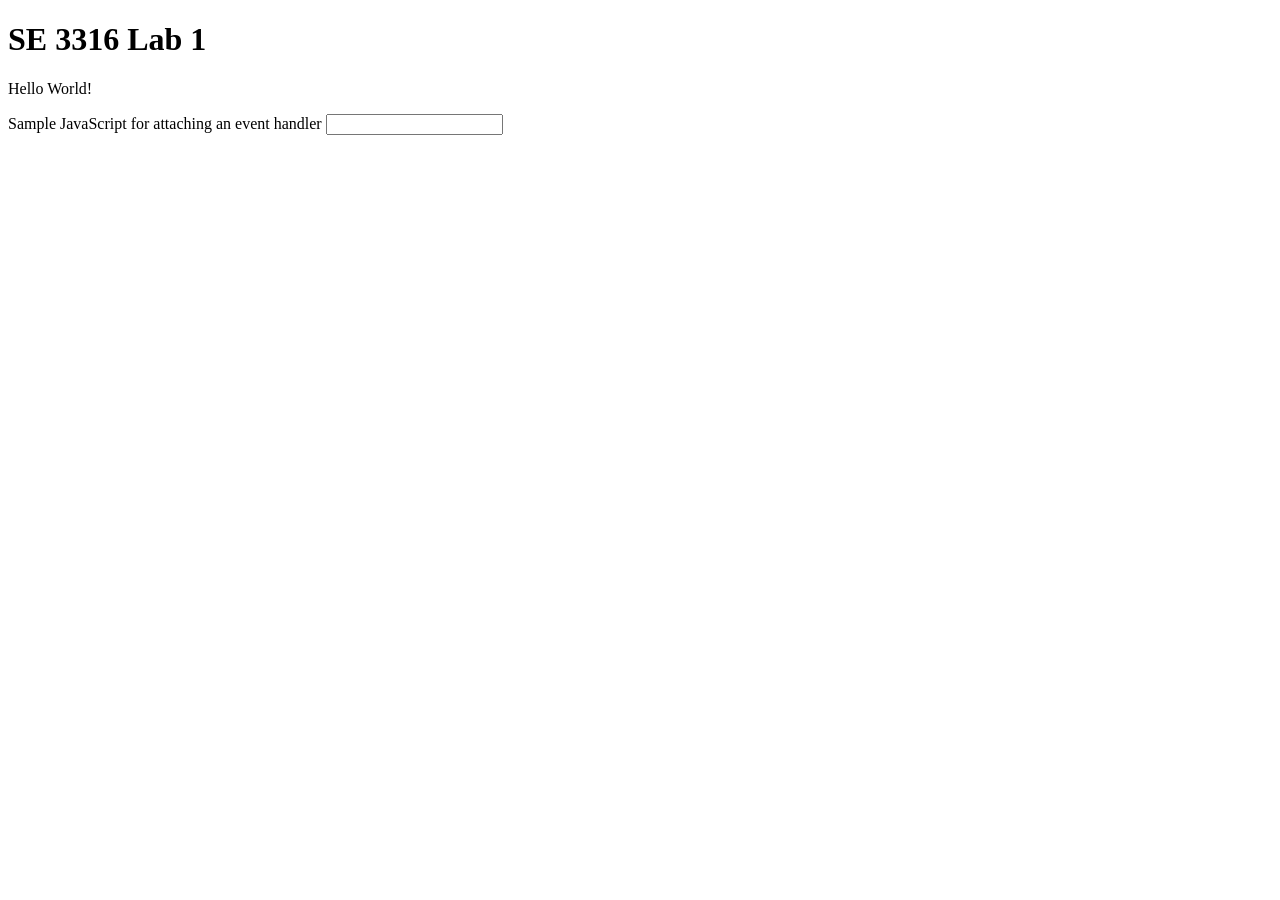
==== se3316lab1/index.html @ ab2d47ea "First commit - skeleton HTML" ====
<!DOCTYPE html>
<html lang="en">
<head>
<meta charset="utf-8">
<title>SE 3316 Lab 1</title>
<meta name="description" content="">
<meta name="author" content="">
<link rel="stylesheet" href="">
</head>
<body>
<!-- Place your content here -->
<h1>SE 3316 Lab 1</h1>
<p>Hello World!</p>

<!-- Embedded JavaScript go here -->
</body>
</html>
Sample JavaScript for attaching an event handler
 <input type="text" onkeypress="myFunction()">
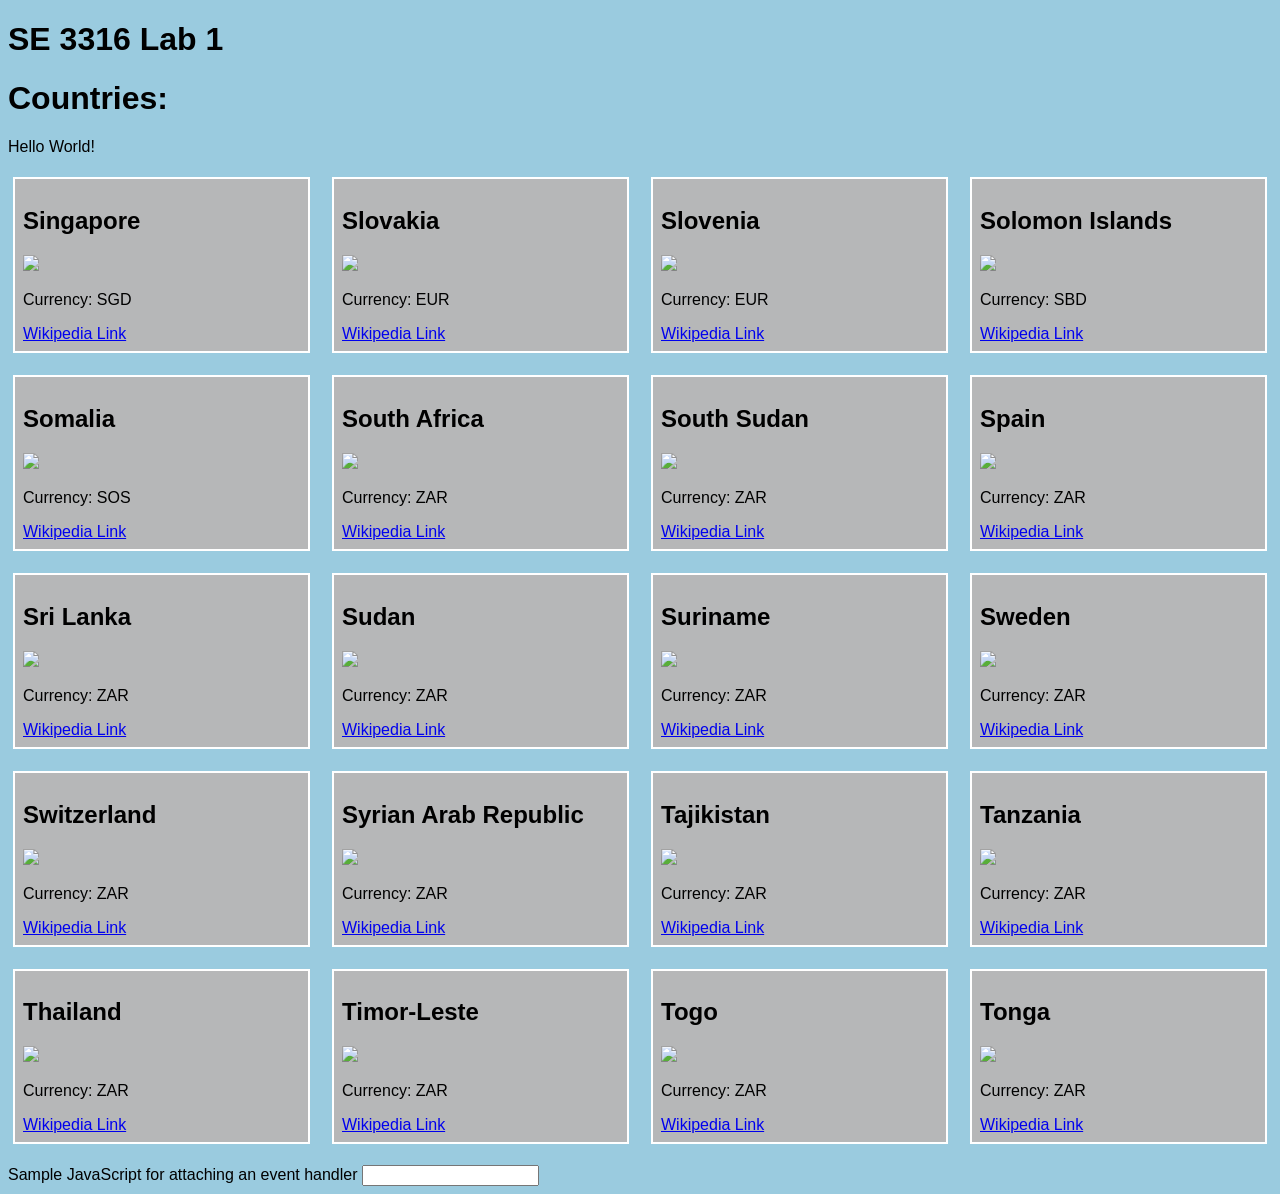
==== commit b9e05ae5: "Didn't commit html file, added list items" ====
--- a/se3316lab1/index.html
+++ b/se3316lab1/index.html
@@ -5,12 +5,138 @@
 <title>SE 3316 Lab 1</title>
 <meta name="description" content="">
 <meta name="author" content="">
-<link rel="stylesheet" href="">
+<link rel="stylesheet" href="style.css">
 </head>
 <body>
 <!-- Place your content here -->
 <h1>SE 3316 Lab 1</h1>
+<h1> Countries:</h1>
 <p>Hello World!</p>
+
+<!-- unordered list of countires-->
+<ul class="countries">
+    <li>
+        <h2>Singapore</h2>
+        <img src="insertimage.png">
+        <p>Currency: SGD</p>
+        <a href="https://en.wikipedia.org/wiki/Singapore">Wikipedia Link</a>
+    </li>
+    <li>
+        <h2>Slovakia</h2>
+        <img src="insertimage.png">
+        <p>Currency: EUR</p>
+        <a href="https://en.wikipedia.org/wiki/Slovakia">Wikipedia Link</a>
+    </li>
+    <li>
+        <h2>Slovenia</h2>
+        <img src="insertimage.png">
+        <p>Currency: EUR</p>
+        <a href="https://en.wikipedia.org/wiki/Slovenia">Wikipedia Link</a>
+    </li>
+    <li>
+        <h2>Solomon Islands</h2>
+        <img src="insertimage.png">
+        <p>Currency: SBD</p>
+        <a href="https://en.wikipedia.org/wiki/Solomon_Islands">Wikipedia Link</a>
+    </li>
+    <li>
+        <h2>Somalia</h2>
+        <img src="insertimage.png">
+        <p>Currency: SOS</p>
+        <a href="https://en.wikipedia.org/wiki/Somalia">Wikipedia Link</a>
+    </li>
+    <li>
+        <h2>South Africa</h2>
+        <img src="insertimage.png">
+        <p>Currency: ZAR</p>
+        <a href="https://en.wikipedia.org/wiki/South_Africa">Wikipedia Link</a>
+    </li>
+    <li>
+        <h2>South Sudan</h2>
+        <img src="insertimage.png">
+        <p>Currency: ZAR</p> <!-- change currency from here-->
+        <a href="https://en.wikipedia.org/wiki/South_Sudan">Wikipedia Link</a>
+    </li>
+    <li>
+        <h2>Spain</h2>
+        <img src="insertimage.png">
+        <p>Currency: ZAR</p>
+        <a href="https://en.wikipedia.org/wiki/Spain">Wikipedia Link</a>
+    </li>
+    <li>
+        <h2>Sri Lanka</h2>
+        <img src="insertimage.png">
+        <p>Currency: ZAR</p>
+        <a href="https://en.wikipedia.org/wiki/Sri_Lanka">Wikipedia Link</a>
+    </li>
+    <li>
+        <h2>Sudan</h2>
+        <img src="insertimage.png">
+        <p>Currency: ZAR</p>
+        <a href="https://en.wikipedia.org/wiki/Sudan">Wikipedia Link</a>
+    </li>
+    <li>
+        <h2>Suriname</h2>
+        <img src="insertimage.png">
+        <p>Currency: ZAR</p>
+        <a href="https://en.wikipedia.org/wiki/Suriname">Wikipedia Link</a>
+    </li>
+    <li>
+        <h2>Sweden</h2>
+        <img src="insertimage.png">
+        <p>Currency: ZAR</p>
+        <a href="https://en.wikipedia.org/wiki/Sweden">Wikipedia Link</a>
+    </li>
+    <li>
+        <h2>Switzerland</h2>
+        <img src="insertimage.png">
+        <p>Currency: ZAR</p>
+        <a href="https://en.wikipedia.org/wiki/Switzerland">Wikipedia Link</a>
+    </li>
+    <li>
+        <h2>Syrian Arab Republic</h2>
+        <img src="insertimage.png">
+        <p>Currency: ZAR</p>
+        <a href="https://en.wikipedia.org/wiki/Syrian_Arab_Republic">Wikipedia Link</a>
+    </li>
+    <li>
+        <h2>Tajikistan</h2>
+        <img src="insertimage.png">
+        <p>Currency: ZAR</p>
+        <a href="https://en.wikipedia.org/wiki/Tajikistan">Wikipedia Link</a>
+    </li>
+    <li>
+        <h2>Tanzania</h2>
+        <img src="insertimage.png">
+        <p>Currency: ZAR</p>
+        <a href="https://en.wikipedia.org/wiki/Tanzania">Wikipedia Link</a>
+    </li>
+    <li>
+        <h2>Thailand</h2>
+        <img src="insertimage.png">
+        <p>Currency: ZAR</p>
+        <a href="https://en.wikipedia.org/wiki/Thailand">Wikipedia Link</a>
+    </li>
+    <li>
+        <h2>Timor-Leste</h2>
+        <img src="insertimage.png">
+        <p>Currency: ZAR</p>
+        <a href="https://en.wikipedia.org/wiki/East_Timor">Wikipedia Link</a>
+    </li>
+    <li>
+        <h2>Togo</h2>
+        <img src="insertimage.png">
+        <p>Currency: ZAR</p>
+        <a href="https://en.wikipedia.org/wiki/Togo">Wikipedia Link</a>
+    </li>
+    <li>
+        <h2>Tonga</h2>
+        <img src="insertimage.png">
+        <p>Currency: ZAR</p>
+        <a href="https://en.wikipedia.org/wiki/Tonga">Wikipedia Link</a>
+    </li>
+    
+</ul>
 
 <!-- Embedded JavaScript go here -->
 </body>
--- a/se3316lab1/style.css
+++ b/se3316lab1/style.css
@@ -0,0 +1,19 @@
+ html, body {
+    background-color: #9ACBDF; /* sets entire page colour */
+    font-family: "Calibri", sans-serif; /* sets entire documents text font */
+} 
+
+.countries { /* references all country elements from unordered list*/
+    list-style-type: none; /*removes bullet points*/
+    padding: 0;
+    display: grid; /* css property grid defines elements to show as grids */
+    grid-template-columns: repeat(4, 1fr); /* 4 columns */
+    gap: 12px; /* distance between each country element */
+}
+
+.countries li { /* references all list items from unordered list countries*/
+    border: 2px solid #FFFFFFFF; /* adds a border around each country list item */
+    margin: 5px; /* margin of border set to 5 pixels */
+    padding: 8px; /* padding set to 8 pixels*/
+    background-color: #B6B7B8; /* sets background colour of each list item */
+}
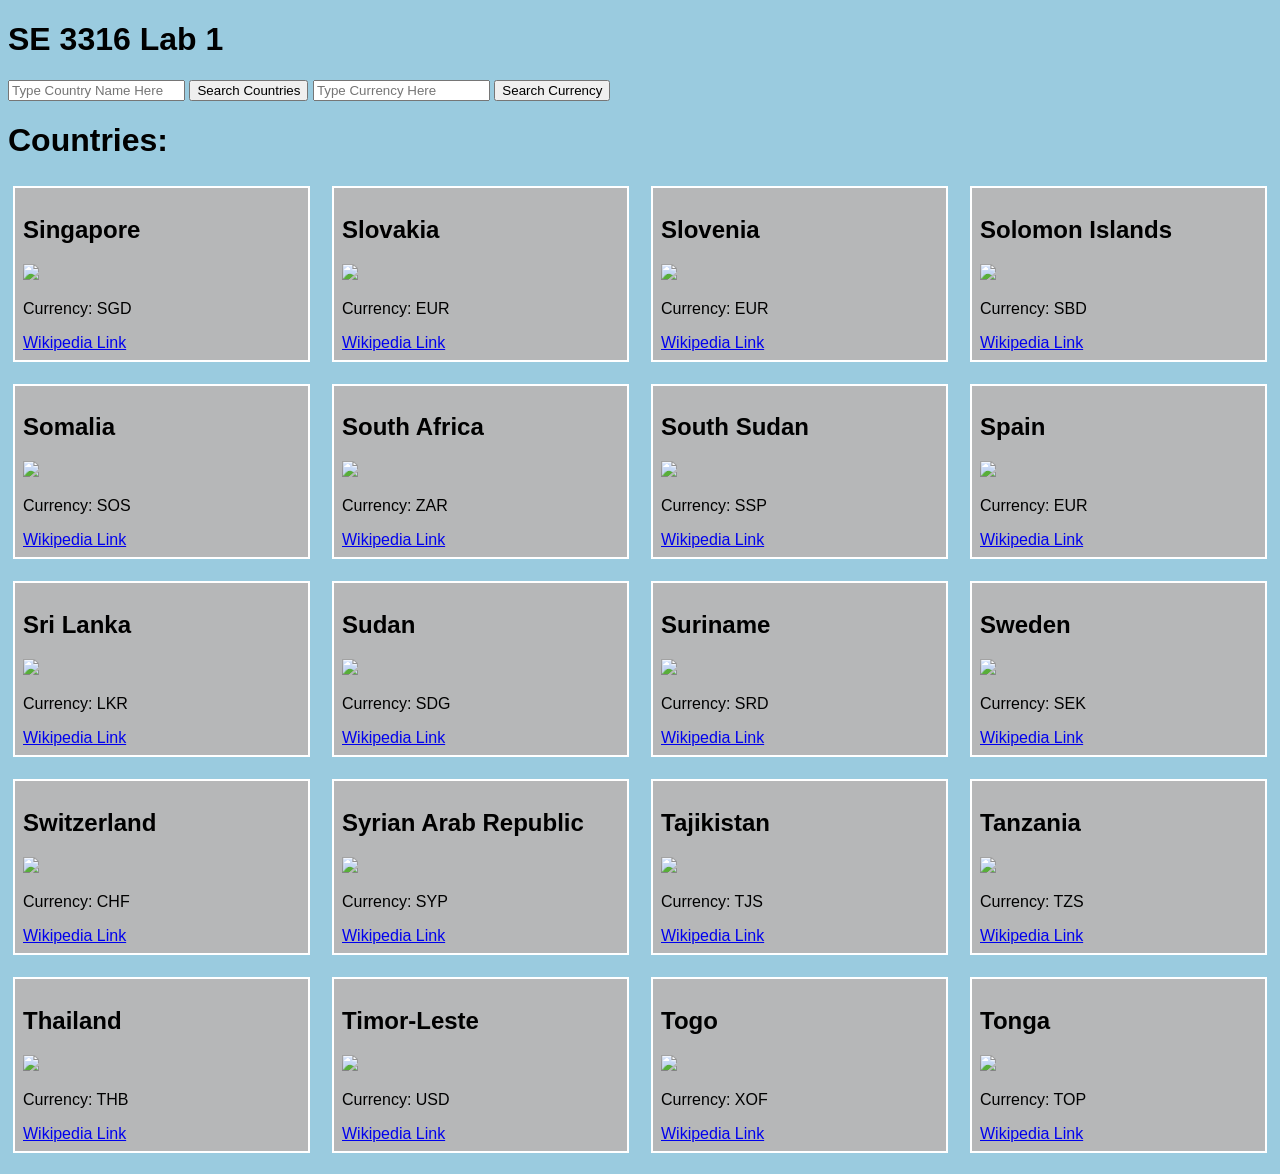
==== commit 0c99611a: "Added gitignore, js file with JSON data structure" ====
--- a/se3316lab1/index.html
+++ b/se3316lab1/index.html
@@ -9,17 +9,19 @@
 </head>
 <body>
 <!-- Place your content here -->
-<h1>SE 3316 Lab 1</h1>
+<h1>SE 3316 Lab 1</h1> <!-- main title -->
+<input type="text" id="searchByCountryName" placeholder="Type Country Name Here" maxlength="20"> <!-- defines the text input box for countries-->
+<button id="countryNameSearchButton">Search Countries</button> <!-- defines the search button for programming action on click-->
+<input type="text" id="searchByCurrency" placeholder="Type Currency Here"> <!-- defines the text input box for currencies-->
+<button id="currencySearchButton">Search Currency</button> <!-- defines the text input box for currencies-->
 <h1> Countries:</h1>
-<p>Hello World!</p>
-
 <!-- unordered list of countires-->
 <ul class="countries">
     <li>
-        <h2>Singapore</h2>
-        <img src="insertimage.png">
-        <p>Currency: SGD</p>
-        <a href="https://en.wikipedia.org/wiki/Singapore">Wikipedia Link</a>
+        <h2>Singapore</h2> <!-- Header text for all countries-->
+        <img src="insertimage.png"> <!-- Flag images, replace-->
+        <p>Currency: SGD</p> <!-- displays currency as text -->
+        <a href="https://en.wikipedia.org/wiki/Singapore">Wikipedia Link</a> <!-- attribute lists link and inserts link through text -->
     </li>
     <li>
         <h2>Slovakia</h2>
@@ -54,92 +56,92 @@
     <li>
         <h2>South Sudan</h2>
         <img src="insertimage.png">
-        <p>Currency: ZAR</p> <!-- change currency from here-->
+        <p>Currency: SSP</p> 
         <a href="https://en.wikipedia.org/wiki/South_Sudan">Wikipedia Link</a>
     </li>
     <li>
         <h2>Spain</h2>
         <img src="insertimage.png">
-        <p>Currency: ZAR</p>
+        <p>Currency: EUR</p>
         <a href="https://en.wikipedia.org/wiki/Spain">Wikipedia Link</a>
     </li>
     <li>
         <h2>Sri Lanka</h2>
         <img src="insertimage.png">
-        <p>Currency: ZAR</p>
+        <p>Currency: LKR</p>
         <a href="https://en.wikipedia.org/wiki/Sri_Lanka">Wikipedia Link</a>
     </li>
     <li>
         <h2>Sudan</h2>
         <img src="insertimage.png">
-        <p>Currency: ZAR</p>
+        <p>Currency: SDG</p>
         <a href="https://en.wikipedia.org/wiki/Sudan">Wikipedia Link</a>
     </li>
     <li>
         <h2>Suriname</h2>
         <img src="insertimage.png">
-        <p>Currency: ZAR</p>
+        <p>Currency: SRD</p>
         <a href="https://en.wikipedia.org/wiki/Suriname">Wikipedia Link</a>
     </li>
     <li>
         <h2>Sweden</h2>
         <img src="insertimage.png">
-        <p>Currency: ZAR</p>
+        <p>Currency: SEK</p>
         <a href="https://en.wikipedia.org/wiki/Sweden">Wikipedia Link</a>
     </li>
     <li>
         <h2>Switzerland</h2>
         <img src="insertimage.png">
-        <p>Currency: ZAR</p>
+        <p>Currency: CHF</p>
         <a href="https://en.wikipedia.org/wiki/Switzerland">Wikipedia Link</a>
     </li>
     <li>
         <h2>Syrian Arab Republic</h2>
         <img src="insertimage.png">
-        <p>Currency: ZAR</p>
+        <p>Currency: SYP</p>
         <a href="https://en.wikipedia.org/wiki/Syrian_Arab_Republic">Wikipedia Link</a>
     </li>
     <li>
         <h2>Tajikistan</h2>
         <img src="insertimage.png">
-        <p>Currency: ZAR</p>
+        <p>Currency: TJS</p>
         <a href="https://en.wikipedia.org/wiki/Tajikistan">Wikipedia Link</a>
     </li>
     <li>
         <h2>Tanzania</h2>
         <img src="insertimage.png">
-        <p>Currency: ZAR</p>
+        <p>Currency: TZS</p>
         <a href="https://en.wikipedia.org/wiki/Tanzania">Wikipedia Link</a>
     </li>
     <li>
         <h2>Thailand</h2>
         <img src="insertimage.png">
-        <p>Currency: ZAR</p>
+        <p>Currency: THB</p>
         <a href="https://en.wikipedia.org/wiki/Thailand">Wikipedia Link</a>
     </li>
     <li>
         <h2>Timor-Leste</h2>
         <img src="insertimage.png">
-        <p>Currency: ZAR</p>
+        <p>Currency: USD</p>
         <a href="https://en.wikipedia.org/wiki/East_Timor">Wikipedia Link</a>
     </li>
     <li>
         <h2>Togo</h2>
         <img src="insertimage.png">
-        <p>Currency: ZAR</p>
+        <p>Currency: XOF</p>
         <a href="https://en.wikipedia.org/wiki/Togo">Wikipedia Link</a>
     </li>
     <li>
         <h2>Tonga</h2>
         <img src="insertimage.png">
-        <p>Currency: ZAR</p>
+        <p>Currency: TOP</p>
         <a href="https://en.wikipedia.org/wiki/Tonga">Wikipedia Link</a>
     </li>
     
 </ul>
 
 <!-- Embedded JavaScript go here -->
+<script src="script.js"></script> <!-- include the JavaScript file to connect boxes with functions-->
 </body>
 </html>
-Sample JavaScript for attaching an event handler
- <input type="text" onkeypress="myFunction()"> 
+
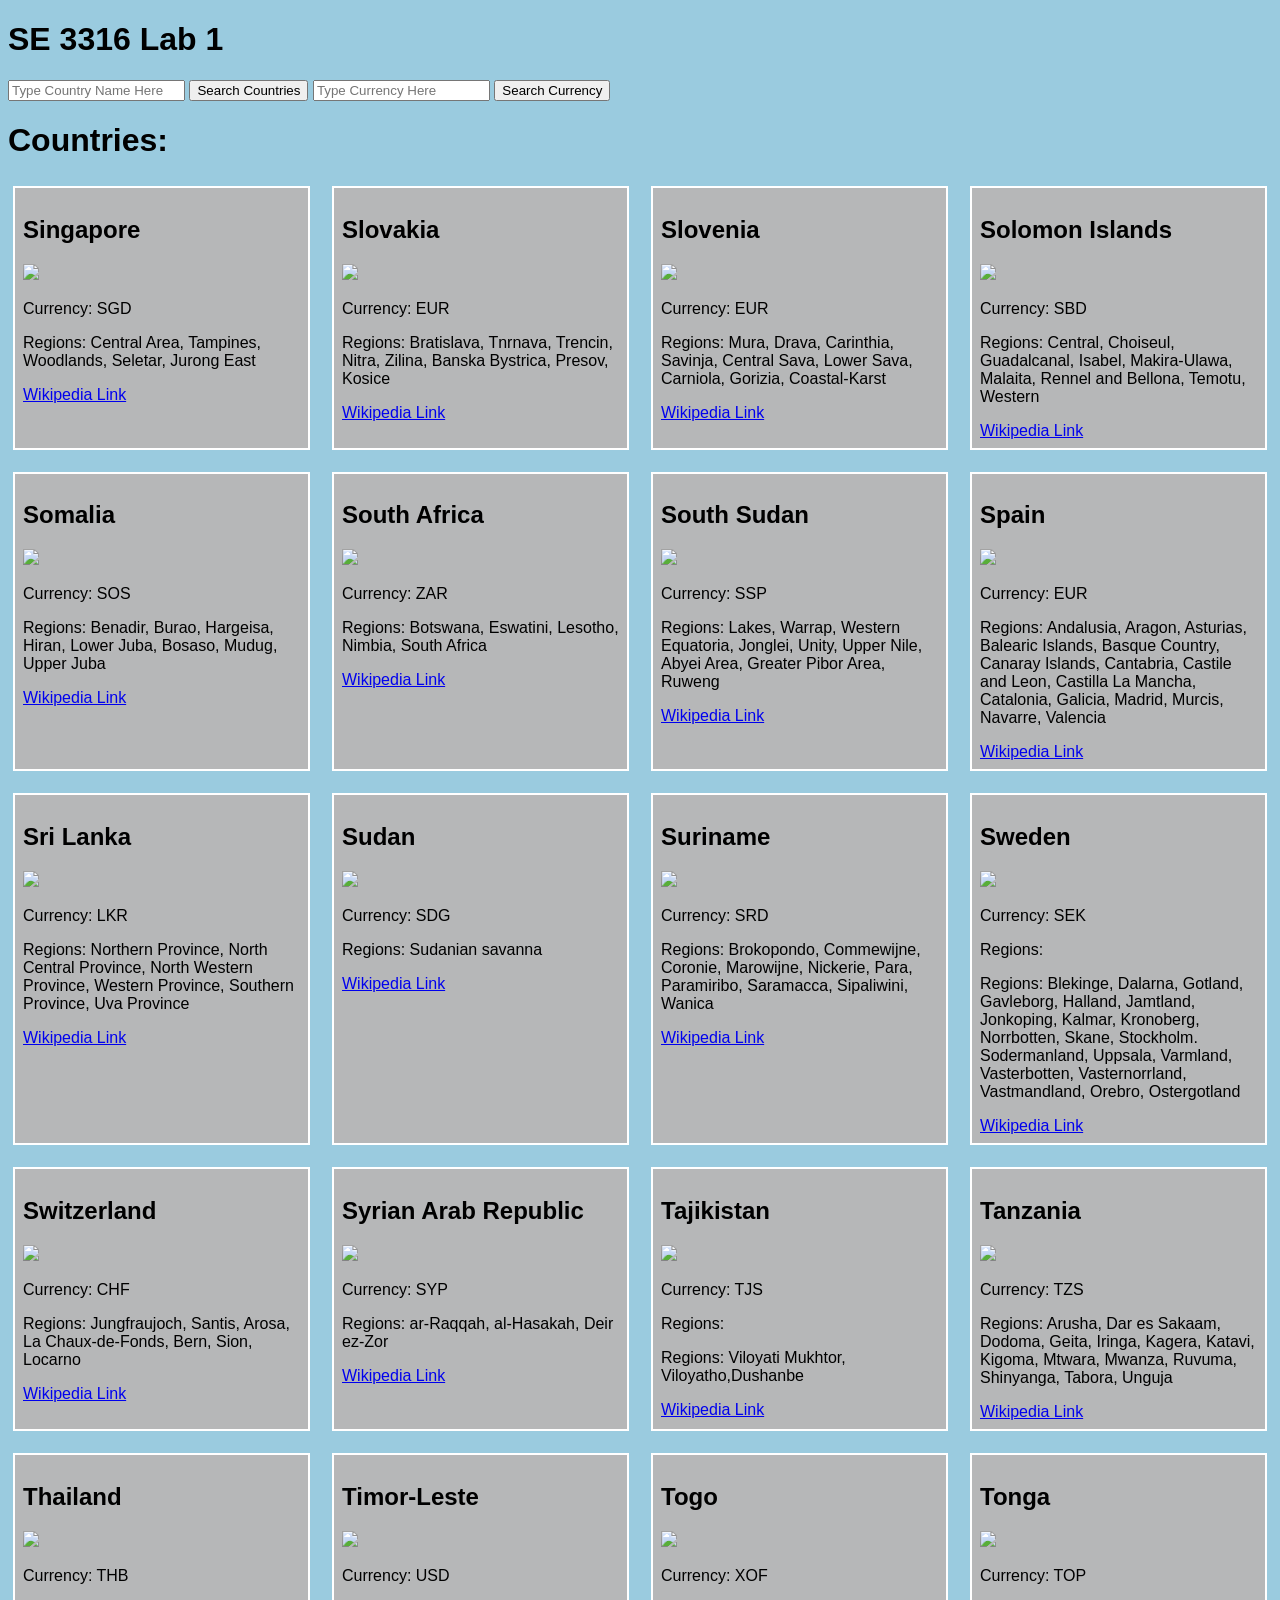
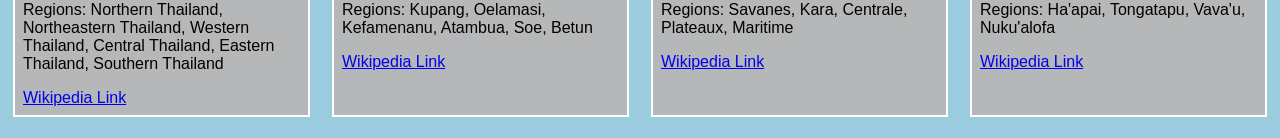
==== commit 831e0cc7: "added regions, added javascript search functions" ====
--- a/se3316lab1/index.html
+++ b/se3316lab1/index.html
@@ -21,120 +21,142 @@
         <h2>Singapore</h2> <!-- Header text for all countries-->
         <img src="insertimage.png"> <!-- Flag images, replace-->
         <p>Currency: SGD</p> <!-- displays currency as text -->
+        <p>Regions: Central Area, Tampines, Woodlands, Seletar, Jurong East</p> <!-- displays regions as text -->
         <a href="https://en.wikipedia.org/wiki/Singapore">Wikipedia Link</a> <!-- attribute lists link and inserts link through text -->
     </li>
     <li>
         <h2>Slovakia</h2>
         <img src="insertimage.png">
         <p>Currency: EUR</p>
+        <p>Regions: Bratislava, Tnrnava, Trencin, Nitra, Zilina, Banska Bystrica, Presov, Kosice</p>
         <a href="https://en.wikipedia.org/wiki/Slovakia">Wikipedia Link</a>
     </li>
     <li>
         <h2>Slovenia</h2>
         <img src="insertimage.png">
         <p>Currency: EUR</p>
+        <p>Regions: Mura, Drava, Carinthia, Savinja, Central Sava, Lower Sava, Carniola, Gorizia, Coastal-Karst</p>
         <a href="https://en.wikipedia.org/wiki/Slovenia">Wikipedia Link</a>
     </li>
     <li>
         <h2>Solomon Islands</h2>
         <img src="insertimage.png">
         <p>Currency: SBD</p>
+        <p>Regions: Central, Choiseul, Guadalcanal, Isabel, Makira-Ulawa, Malaita, Rennel and Bellona, Temotu, Western</p>
         <a href="https://en.wikipedia.org/wiki/Solomon_Islands">Wikipedia Link</a>
     </li>
     <li>
         <h2>Somalia</h2>
         <img src="insertimage.png">
         <p>Currency: SOS</p>
+        <p>Regions: Benadir, Burao, Hargeisa, Hiran, Lower Juba, Bosaso, Mudug, Upper Juba</p>
         <a href="https://en.wikipedia.org/wiki/Somalia">Wikipedia Link</a>
     </li>
     <li>
         <h2>South Africa</h2>
         <img src="insertimage.png">
         <p>Currency: ZAR</p>
+        <p>Regions: Botswana, Eswatini, Lesotho, Nimbia, South Africa</p>
         <a href="https://en.wikipedia.org/wiki/South_Africa">Wikipedia Link</a>
     </li>
     <li>
         <h2>South Sudan</h2>
         <img src="insertimage.png">
         <p>Currency: SSP</p> 
+        <p>Regions: Lakes, Warrap, Western Equatoria, Jonglei, Unity, Upper Nile, Abyei Area, Greater Pibor Area, Ruweng</p>
         <a href="https://en.wikipedia.org/wiki/South_Sudan">Wikipedia Link</a>
     </li>
     <li>
         <h2>Spain</h2>
         <img src="insertimage.png">
         <p>Currency: EUR</p>
+        <p>Regions: Andalusia, Aragon, Asturias, Balearic Islands, Basque Country, Canaray Islands, Cantabria, Castile and Leon, Castilla La Mancha, Catalonia, Galicia, Madrid, Murcis, Navarre, Valencia</p>
         <a href="https://en.wikipedia.org/wiki/Spain">Wikipedia Link</a>
     </li>
     <li>
         <h2>Sri Lanka</h2>
         <img src="insertimage.png">
         <p>Currency: LKR</p>
+        <p>Regions: Northern Province, North Central Province, North Western Province, Western Province, Southern Province, Uva Province</p>
         <a href="https://en.wikipedia.org/wiki/Sri_Lanka">Wikipedia Link</a>
     </li>
     <li>
         <h2>Sudan</h2>
         <img src="insertimage.png">
         <p>Currency: SDG</p>
+        <p>Regions: Sudanian savanna</p>
         <a href="https://en.wikipedia.org/wiki/Sudan">Wikipedia Link</a>
     </li>
     <li>
         <h2>Suriname</h2>
         <img src="insertimage.png">
         <p>Currency: SRD</p>
+        <p>Regions: Brokopondo, Commewijne, Coronie, Marowijne, Nickerie, Para, Paramiribo, Saramacca, Sipaliwini, Wanica</p>
         <a href="https://en.wikipedia.org/wiki/Suriname">Wikipedia Link</a>
     </li>
     <li>
         <h2>Sweden</h2>
         <img src="insertimage.png">
         <p>Currency: SEK</p>
+        <p>Regions: </p>
+        <p>Regions: Blekinge, Dalarna, Gotland, Gavleborg, Halland, Jamtland, Jonkoping, Kalmar, Kronoberg, Norrbotten, Skane, Stockholm. Sodermanland, Uppsala, Varmland, Vasterbotten, Vasternorrland, Vastmandland, Orebro, Ostergotland</p>
         <a href="https://en.wikipedia.org/wiki/Sweden">Wikipedia Link</a>
     </li>
     <li>
         <h2>Switzerland</h2>
         <img src="insertimage.png">
         <p>Currency: CHF</p>
+        <p>Regions: Jungfraujoch, Santis, Arosa, La Chaux-de-Fonds, Bern, Sion, Locarno</p>
         <a href="https://en.wikipedia.org/wiki/Switzerland">Wikipedia Link</a>
     </li>
     <li>
         <h2>Syrian Arab Republic</h2>
         <img src="insertimage.png">
         <p>Currency: SYP</p>
+        <p>Regions: ar-Raqqah, al-Hasakah, Deir ez-Zor</p>
         <a href="https://en.wikipedia.org/wiki/Syrian_Arab_Republic">Wikipedia Link</a>
     </li>
     <li>
         <h2>Tajikistan</h2>
         <img src="insertimage.png">
         <p>Currency: TJS</p>
+        <p>Regions: </p>
+        <p>Regions: Viloyati Mukhtor, Viloyatho,Dushanbe </p>
         <a href="https://en.wikipedia.org/wiki/Tajikistan">Wikipedia Link</a>
     </li>
     <li>
         <h2>Tanzania</h2>
         <img src="insertimage.png">
         <p>Currency: TZS</p>
+        <p>Regions: Arusha, Dar es Sakaam, Dodoma, Geita, Iringa, Kagera, Katavi, Kigoma, Mtwara, Mwanza, Ruvuma, Shinyanga, Tabora, Unguja</p>
         <a href="https://en.wikipedia.org/wiki/Tanzania">Wikipedia Link</a>
     </li>
     <li>
         <h2>Thailand</h2>
         <img src="insertimage.png">
         <p>Currency: THB</p>
+        <p>Regions: Northern Thailand, Northeastern Thailand, Western Thailand, Central Thailand, Eastern Thailand, Southern Thailand</p>
         <a href="https://en.wikipedia.org/wiki/Thailand">Wikipedia Link</a>
     </li>
     <li>
         <h2>Timor-Leste</h2>
         <img src="insertimage.png">
         <p>Currency: USD</p>
+        <p>Regions: Kupang, Oelamasi, Kefamenanu, Atambua, Soe, Betun</p>
         <a href="https://en.wikipedia.org/wiki/East_Timor">Wikipedia Link</a>
     </li>
     <li>
         <h2>Togo</h2>
         <img src="insertimage.png">
         <p>Currency: XOF</p>
+        <p>Regions: Savanes, Kara, Centrale, Plateaux, Maritime</p>
         <a href="https://en.wikipedia.org/wiki/Togo">Wikipedia Link</a>
     </li>
     <li>
         <h2>Tonga</h2>
         <img src="insertimage.png">
         <p>Currency: TOP</p>
+        <p>Regions: Ha'apai, Tongatapu, Vava'u, Nuku'alofa</p>
         <a href="https://en.wikipedia.org/wiki/Tonga">Wikipedia Link</a>
     </li>
     
